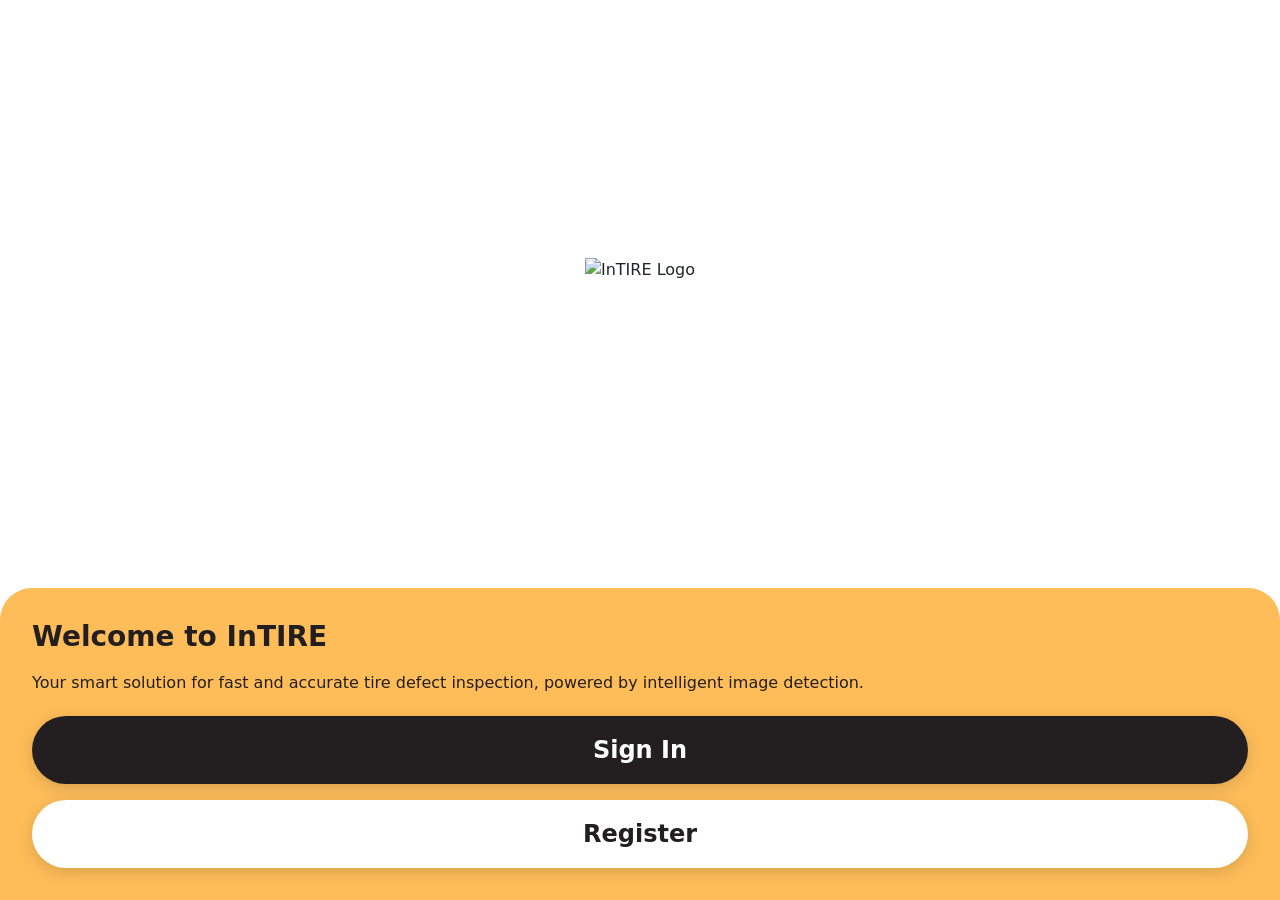
==== index.html @ d7e04230 "Add files via upload" ====
<!doctype html>
<html lang="en">

<head>
    <meta charset="utf-8">
    <meta name="viewport" content="width=device-width, initial-scale=1">
    <title>InTIRE</title>
    <link href="assests/style.css" rel="stylesheet">


    <link href="https://cdn.jsdelivr.net/npm/bootstrap@5.3.8/dist/css/bootstrap.min.css" rel="stylesheet"
        integrity="sha384-sRIl4kxILFvY47J16cr9ZwB07vP4J8+LH7qKQnuqkuIAvNWLzeN8tE5YBujZqJLB" crossorigin="anonymous">
</head>

<body>

    <div class="index-container d-flex justify-content-center align-items-center" style="height: 60vh;">
        <img src="assests/img/InTIRE logo.svg" alt="InTIRE Logo" class="img-fluid" style="max-width: 200px;">
    </div>
    

    <div class="index-footer">
    
        <script>
            window.addEventListener('DOMContentLoaded', function() {
                document.querySelector('.index-footer').classList.add('slide-in');
            });
        </script>

        <div>
            <h1>Welcome to InTIRE</h1>
            <h6> <br>Your smart solution for fast and accurate tire defect inspection, powered by intelligent image detection.</h6> <br>
        </div>

        <div>
            <button type="button" class="signin-btn" onclick="window.location.href='signIn.html'">Sign In</button>
        </div>

        <div>
            <button type="button" class="register-btn" onclick="window.location.href='register.html'">Register</button>
        </div>
        
    </div>



    <script src="https://cdn.jsdelivr.net/npm/bootstrap@5.3.8/dist/js/bootstrap.bundle.min.js"
        integrity="sha384-FKyoEForCGlyvwx9Hj09JcYn3nv7wiPVlz7YYwJrWVcXK/BmnVDxM+D2scQbITxI"
        crossorigin="anonymous"></script>
</body>

</html>
---- assests/style.css ----
html,
body {
    width: 100vw;
    height: 100vh;
    overflow: hidden;
    font-family: 'Roboto', sans-serif;
}

/* index */

index-container {
    display: flex;
    flex-direction: column;
    justify-content: space-between;
    align-items: center;
    height: 100%;
    padding: 2rem;
    min-height: 60vh;
}

.index-container img {
    max-width: 200px;
    height: auto;
    display: block;
}

/* animation */
.index-footer {
    opacity: 0;
    transform: translateY(50px);
    transition: opacity 1.2s ease, transform 1.2s ease;
}
.index-footer.slide-in {
    opacity: 1;
    transform: translateY(0);
}
/* animation */

.index-footer {
    position: fixed;
    bottom: 0;
    width: 100%;
    padding: 2rem;
    background: #FEBD59;
    color: #231F20;
    border-top-left-radius: 2rem;
    border-top-right-radius: 2rem;
}

.index-footer h1 {
    margin: 0;
    font-size: 1.75rem;
    font-weight: 700;
    
}

.index-footer h6 {
    margin: 0;
    font-size: 1rem;
    font-weight: 500;
    
}

.index-footer .signin-btn {
    width: 100%;
    padding-top: 1rem;
    padding-bottom: 1rem;
    font-size: 1.5rem;
    border-radius: 50rem;
    box-shadow: 0 4px 16px rgba(0,0,0,0.15);
    font-weight: 600;
    border: none;
    cursor: pointer;
    transition: background 0.2s;
    background: #231F20;
    color: #fff;
}

.index-footer .signin-btn:active {
    background: #000000;
    transition: background 0.2s, transform 0.2s;
    transform: scale(1.05);
    color: #fff;
}

.index-footer .register-btn {
    width: 100%;
    padding-top: 1rem;
    padding-bottom: 1rem;
    margin-top: 1rem;
    font-size: 1.5rem;
    border-radius: 50rem;
    box-shadow: 0 4px 16px rgba(0,0,0,0.15);
    font-weight: 600;
    border: none;
    cursor: pointer;
    transition: background 0.2s;
    background: #ffffff;
    color:  #231F20;
}

.index-footer .register-btn:active {
    background: #000000;
    color: #fff;
    transition: background 0.2s, transform 0.2s;
    transform: scale(1.05);
}

.rounded-pill {
    border-radius: 50rem;
}

/* signin */

/* animation */
.signin-footer {
    opacity: 0;
    transform: translateY(50px);
    transition: opacity 1.2s ease, transform 1.2s ease;
}
.signin-footer.slide-in {
    opacity: 1;
    transform: translateY(0);
}
/* animation */

.signin-container {
    display: flex;
    flex-direction: column;
    height: 100%;
    padding: 2rem;
    min-height: 100vh;
    position: relative;
}

.signin-container h1 {
    margin: 0;
    font-size: 1.75rem;
    font-weight: 800;
}

.signin-container h6 {
    margin: 0;
    font-size: .95rem;
    font-weight: 500;
}


.signin-footer {
    position: fixed;
    bottom: 0;
    width: 100%;
    padding: 2rem;
    background: #ffffff;
    color: #231F20;
    border-top-left-radius: 2rem;
    border-top-right-radius: 2rem;
}

.signin-footer .signin-btn {
    width: 100%;
    padding-top: 1rem;
    padding-bottom: 1rem;
    font-size: 1.5rem;
    border-radius: 50rem;
    box-shadow: 0 4px 16px rgba(0,0,0,0.15);
    font-weight: 600;
    border: none;
    cursor: pointer;
    transition: background 0.2s;
    background: #231F20;
    color: #fff;
}

.signin-footer .signin-btn:active {
    background: #000000;
    transition: background 0.2s, transform 0.2s;
    transform: scale(1.05);
    color: #fff;
}


/* register */

/* animation */
.register-footer {
    opacity: 0;
    transform: translateY(50px);
    transition: opacity 1.2s ease, transform 1.2s ease;
}
.register-footer.slide-in {
    opacity: 1;
    transform: translateY(0);
}
/* animation */

.register-container {
    display: flex;
    flex-direction: column;
    height: 100%;
    padding: 2rem;
    min-height: 100vh;
    position: relative;
}

.register-container h1 {
    margin: 0;
    font-size: 1.75rem;
    font-weight: 800;
}

.register-container h6 {
    margin: 0;
    font-size: .95rem;
    font-weight: 500;
}


.register-footer {
    position: fixed;
    bottom: 0;
    width: 100%;
    padding: 2rem;
    background: #ffffff;
    color: #231F20;
    border-top-left-radius: 2rem;
    border-top-right-radius: 2rem;
}

.register-footer .register-btn {
    width: 100%;
    padding-top: 1rem;
    padding-bottom: 1rem;
    font-size: 1.5rem;
    border-radius: 50rem;
    box-shadow: 0 4px 16px rgba(0,0,0,0.15);
    font-weight: 600;
    border: none;
    cursor: pointer;
    transition: background 0.2s;
    background: #231F20;
    color: #fff;
}

.register-footer .register-btn:active {
    background: #000000;
    transition: background 0.2s, transform 0.2s;
    transform: scale(1.05);
    color: #fff;
}

/* homepage & Settings */

/* Center the content */
.app-wrapper {
    min-height: 100vh;
    text-align: center;
}

/* Logo */
.logo-img {
    width: 160px;
    margin-bottom: 60px;
}

/* Button container */
.menu-buttons {
    display: flex;
    flex-direction: column;
    gap: 20px;
    width: 100%;
    padding: 0 20px;
    /* small side spacing */
}

/* Start button */
.start-btn {
    background: #FEBD59;
    border: nseone;
    padding: 25px;
    border-radius: 25px;
    font-weight: 1000;
    font-size: 25px;
    color: #1E1E1E;
    width: 100%;
    box-shadow: inset 0 -4px 0 #d9a14c;
}

.dark-btn {
    background: #222831;
    color: white;
    font-size: 20px;
    padding: 25px;
    border-radius: 25px;
    border: none;
    width: 100%;
    box-shadow: inset 0 -4px 0 #101317;
}

/* Bottom Navigation */
.bottom-nav {
    position: fixed;
    bottom: 0;
    left: 0;
    width: 100%;
    display: flex;
    justify-content: space-around;
    align-items: center;
    padding: 20px 0;
    background: #1E1E1E;
}

/* Icons */
.nav-icon {
    font-size: 22px;
    color: white;
}

/* Active icon */
.nav-icon.active {
    color: #FEBD59;
}

/* Wrapper for settings */
.app-wrapper.settings {
    text-align: left;
    padding: 20px;
    max-width: 100%;
}

/* Individual setting item */
.setting-item {
    display: flex;
    justify-content: space-between;
    align-items: center;
    padding: 15px 20px;
    border-bottom: 1px solid #ddd;
}

.setting-item:last-child {
    border-bottom: none;
}

.setting-label {
    font-size: 16px;
}

/* Toggle switch */
.toggle-switch {
    width: 40px;
    height: 20px;
    background: #ccc;
    border-radius: 20px;
    position: relative;
    cursor: pointer;
    transition: background 0.3s;
}

.toggle-switch::after {
    content: '';
    position: absolute;
    width: 18px;
    height: 18px;
    background: white;
    border-radius: 50%;
    top: 1px;
    left: 1px;
    transition: left 0.3s;
}

.toggle-switch.active {
    background: #FEBD59;
}

.toggle-switch.active::after {
    left: 21px;
}

/* Right-side buttons */
.button-right {
    padding: 5px 12px;
    border: none;
    background: #1E1E1E;
    color: white;
    border-radius: 8px;
    cursor: pointer;
}

/* Settings Title */
.settings-title {
    text-align: center;
    font-size: 40px;
    font-weight: 700;
    margin: 40px 0 30px 0;
    text-shadow: 0 3px 6px rgba(0, 0, 0, 0.25);
}

/* Setting card */
.setting-card {
    background: #1E1E1E;
    color: white;
    border-radius: 12px;
    padding: 16px 18px;
    margin-bottom: 15px;
    display: flex;
    justify-content: space-between;
    align-items: center;
    border: none;
    width: 100%;
    cursor: pointer;
}

.setting-card:hover {
    background: #3b3b3b;
}

/* Left section */
.setting-left {
    display: flex;
    align-items: center;
    gap: 12px;
    font-size: 16px;
}

/* Icons */
.setting-left i {
    font-size: 18px;
    color: #FEBD59;
}

/* Right text */
.setting-right {
    font-size: 14px;
    opacity: 0.9;
}

/* inspection */
.inspection-header {
    background: #222;
    color: white;
    padding: 1rem;
    text-align: center;
}

.inspection-container {
    width: 100%;
    height: 100%;
    display: flex;
    justify-content: center;
    align-items: center;
    background: #222;

}

.inspection-container h1 {
    
    color:#bbbbbb;
    
}

/* history */
.history-card {
    font-family: 'Roboto', sans-serif;
    background: #1f1f1f;
    padding: 12px;
    border-radius: 10px;
    margin-bottom: 12px;
    font-size: 13px;
    color:#ccc
    
}


.history-title h4 {
    text-align: center;
    margin: 40px 0 30px 0;
    text-shadow: 0 3px 6px rgba(0, 0, 0, 0.25);
    margin: 0;
    font-size: 1.75rem;
    font-weight: 800;
}

.good {
    color: #00ff99;
}

.warning {
    color: #ff4d4d;
}

/* maintenance */

.maintenance-wrapper{
    padding:20px;
    padding-bottom:120px;
}

.maintenance-card{
    background:#f0b458;
    border-radius:40px;
    padding:40px 20px;
}

.maintenance-card h4 {
    margin: 10px 0 10px 0;
    margin: 0;
    font-size: 1.75rem;
    font-weight: 800;
}

.maintenance-card p {
    margin: 0;
    font-size: 1.25rem;
    font-weight: 500;
}

/* profile */

.profile-wrapper{
    padding:20px;
    padding-bottom:120px;
}

.profile-card{
    background:#f0b458;
    border-radius:40px;
    padding:40px 20px;
    text-align:center;
}

.profile-title{
    font-weight:700;
    margin-bottom:20px;
}

.profile-img{
    width:130px;
    height:130px;
    border-radius:50%;
    border:6px solid #222;
    margin-bottom:20px;
}

.profile-name{
    font-size:36px;
    font-weight:700;
    margin-bottom:30px;
}

.profile-info{
    background:#2e2e2e;
    color:white;
    border-radius:10px;
    padding:12px 16px;
    margin-bottom:12px;
    display:flex;
    justify-content:space-between;
    box-shadow:0 3px 8px rgba(0,0,0,0.25);
}
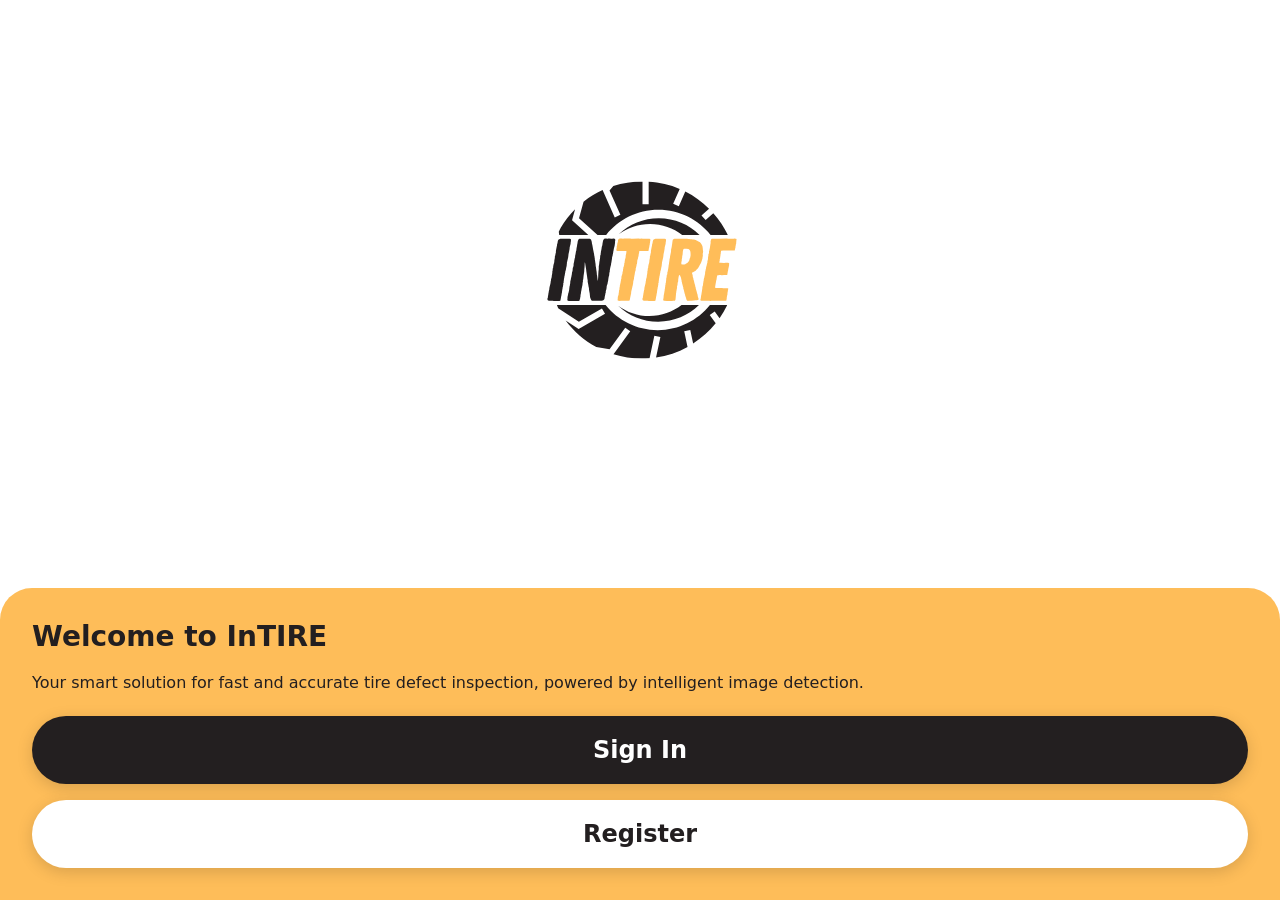
==== commit bfd5ae52: "Fix HTML formatting and structure" ====
--- a/index.html
+++ b/index.html
@@ -15,7 +15,7 @@
 <body>
 
     <div class="index-container d-flex justify-content-center align-items-center" style="height: 60vh;">
-        <img src="assests/img/InTIRE logo.svg" alt="InTIRE Logo" class="img-fluid" style="max-width: 200px;">
+        <img src="assests/img/InTIRE Logo.svg" alt="InTIRE Logo" class="img-fluid" style="max-width: 200px;">
     </div>
     
 
@@ -49,4 +49,4 @@
         crossorigin="anonymous"></script>
 </body>
 
-</html>+</html>
